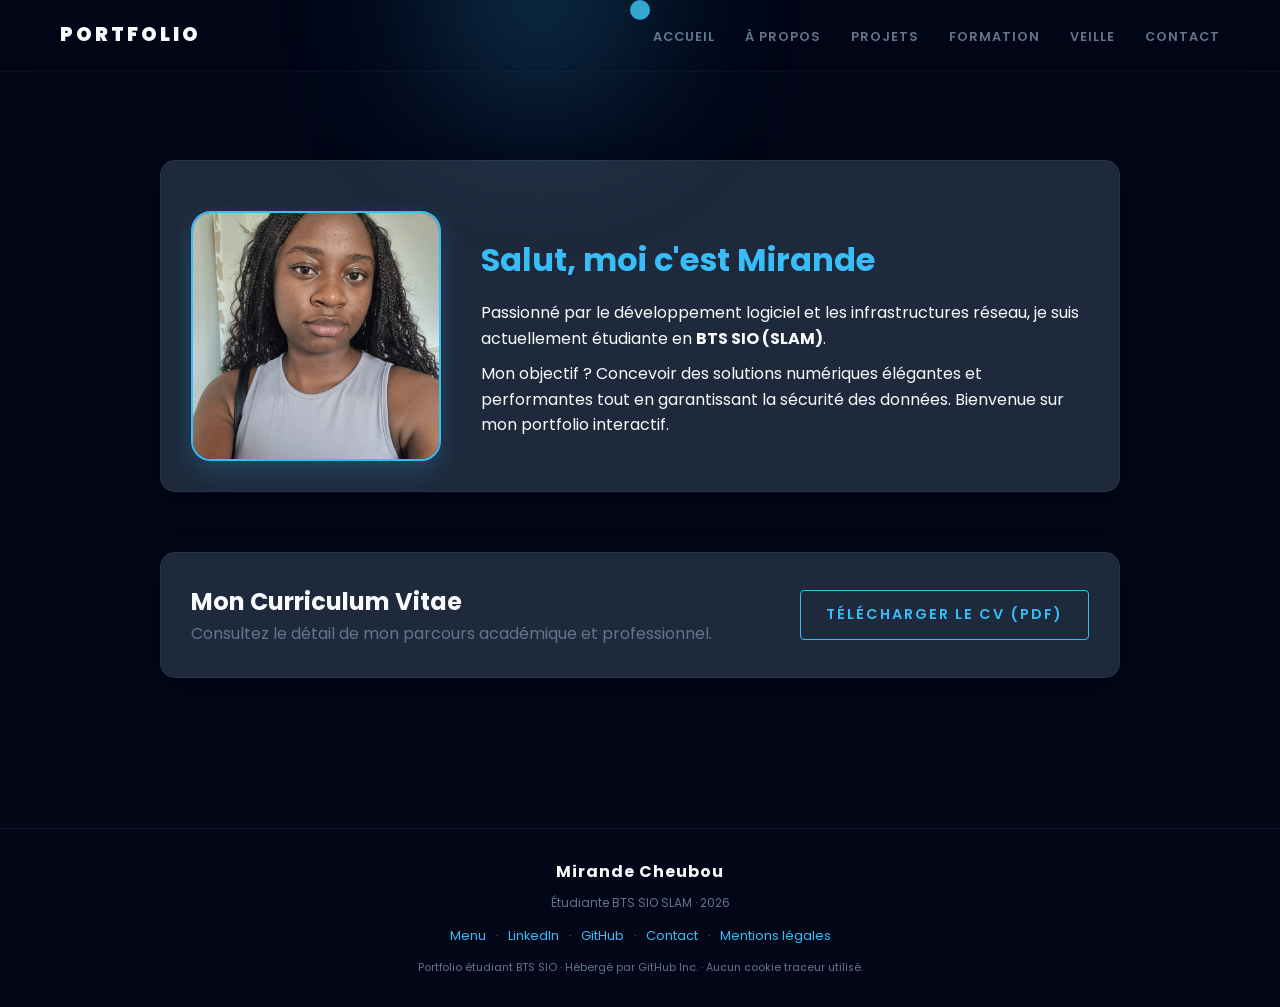
==== accueil.html @ 2b9a52fa "feat:resolve cursor" ====
<!DOCTYPE html>
<html lang="fr">
<head>
    <meta charset="UTF-8">
    <title>Accueil | Présentation & CV</title>
    <link rel="stylesheet" href="styles.css">
    <link rel="stylesheet" href="nav.css">


</head>
<body>
    <div id="cursor"></div>
    <div id="cursor-blur"></div>
<header>
  <nav>
    <a href="index.html" class="logo">PORTFOLIO</a>

    <button class="burger" id="burger" aria-label="Menu">
      <span></span><span></span><span></span>
    </button>

    <ul class="nav-links" id="nav-links">
      <li><a href="accueil.html">Accueil</a></li>
      <li><a href="apropos.html">À Propos</a></li>
      <li><a href="projet.html">Projets</a></li>
      <li><a href="formation.html">Formation</a></li>
      <li><a href="veille.html">Veille</a></li>
      <li><a href="contact.html">Contact</a></li>
    </ul>
  </nav>
</header>

    <div class="content-wrapper">
        
        <section class="card" style="margin-top: 70px;">
            <div class="intro-container">
                <img src="ma-photo.jpeg" alt="Mirande Cheubou" class="profile-square">
                
                <div class="intro-text">
                    <h2>Salut, moi c'est Mirande </h2>
                    <p>Passionné par le développement logiciel et les infrastructures réseau, je suis actuellement étudiante en <strong>BTS SIO (SLAM)</strong>.</p>
                    <p style="margin-top: 10px;">
                        Mon objectif ? Concevoir des solutions numériques élégantes et performantes tout en garantissant la sécurité des données. Bienvenue sur mon portfolio interactif.
                    </p>
                </div>
            </div>
        </section>

        <section class="card" id="cv">
            <div style="display: flex; justify-content: space-between; align-items: center; flex-wrap: wrap; gap: 20px;">
                <div>
                    <h2>Mon Curriculum Vitae</h2>
                    <p style="color: var(--text-dim);">Consultez le détail de mon parcours académique et professionnel.</p>
                </div>
                <a href="Mirande_Cheubou_CV.pdf" class="cta" style="padding: 12px 25px; font-size: 0.9rem;">Télécharger le CV (PDF)</a>
            </div>
        </section>
    </div>
   
    <footer>
  <div class="footer-content">
    <p class="footer-name">Mirande Cheubou</p>
    <p class="footer-sub">Étudiante BTS SIO SLAM · 2026</p>
    <div class="footer-links">
      <a href="index.html">Menu</a>
      <span>·</span>
      <a href="https://linkedin.com/in/mirande-cheubou" target="_blank">LinkedIn</a>
      <span>·</span>
      <a href="https://github.com/MirandeCheubou" target="_blank">GitHub</a>
      <span>·</span>
      <a href="contact.html">Contact</a>
      <span>·</span>
        <a href="mentions.html">Mentions légales</a>
    </div>
    <p class="legal-mention">
      Portfolio étudiant BTS SIO · Hébergé par GitHub Inc. · Aucun cookie traceur utilisé.
    </p>
  </div>
</footer>
       <script src="/cursor.js" defer></script>
</body>
</html>
---- styles.css ----
/* --- Variables et Reset --- */
:root {
    --bg: #0f172a;
    --card-bg: #1e293b;
    --accent: #38bdf8;
    --text: #f1f5f9;
    --text-dim: #94a3b8;
    --success: #22c55e;
    --transition: all 0.3s cubic-bezier(0.4, 0, 0.2, 1);
}

body {
    margin: 0;
    font-family: 'Segoe UI', Roboto, sans-serif;
    background-color: var(--bg);
    color: var(--text);
    line-height: 1.6;
    display: flex;
    flex-direction: column;
    align-items: center;
    min-height: 100vh;
}

/* --- Mise en page Accueil (Photo + Texte) --- */
.intro-container {
    display: flex;
    align-items: center;
    gap: 40px; /* Espace entre la photo et le texte */
    margin-top: 20px;
}

.profile-square {
    width: 250px;
    height: 250px;
    object-fit: cover;
    border-radius: 20px; 
    border: 2px solid var(--accent);
    box-shadow: 0 10px 25px rgba(56, 189, 248, 0.2);
    flex-shrink: 0; }
.intro-text {
    flex: 1;
    text-align: left;
}

.intro-text h2 {
    color: var(--accent);
    margin-bottom: 15px;
    font-size: 2rem;
}



.sub-node {
    font-size: 0.95rem;
    color: var(--text-dim);
    margin-left: 25px;
    display: block;
    text-decoration: none;
    transition: var(--transition);
}

.sub-node:hover { color: var(--accent); }

/* --- Style des Pages de Contenu --- */
.content-wrapper {
    width: 90%;
    display:flex;
    flex-direction: column;
    gap:30px;
    max-width: 1000px;
      padding: 40px 20px;  
     margin-top: 50px;
    animation: fadeIn 0.5s ease-out;
    margin-bottom: 20px;
}

.card {
    background: var(--card-bg);
    padding: 30px;
    border-radius: 15px;
    box-shadow: 0 10px 30px rgba(0,0,0,0.3);
    margin-bottom: 30px;
    border: 1px solid rgba(255,255,255,0.05);
}

.back-btn {
    text-decoration: none;
    color: var(--accent);
    font-weight: bold;
    display: inline-block;
    margin-bottom: 20px;
    transition: var(--transition);
}

.back-btn:hover { transform: translateX(-5px); }

/* --- Éléments Spécifiques --- */
.profile-img {
    width: 180px;
    height: 180px;
    border-radius: 50%;
    border: 4px solid var(--accent);
    object-fit: cover;
    display: block;
    margin: 0 auto 20px;
    box-shadow: 0 0 20px rgba(56, 189, 248, 0.3);
}

.grid {
    display: grid;
    grid-template-columns: repeat(auto-fit, minmax(280px, 1fr));
    gap: 20px;
}

.project-item, .skill-badge {
    background: #0f172a;
    padding: 20px;
    border-radius: 10px;
    border: 1px solid #334155;
    transition: var(--transition);
}

.project-item:hover { border-color: var(--accent); transform: translateY(-5px); }

/* Tableaux (E4/E5) */
table {
    width: 100%;
    border-collapse: collapse;
    margin-top: 20px;
}

th, td {
    padding: 12px;
    text-align: left;
    border-bottom: 1px solid #334155;
}

th { color: var(--accent); }

/* Contact Links */
.contact-list { list-style: none; padding: 0; }
.contact-list li { margin: 15px 0; font-size: 1.1rem; }
.contact-list a { color: var(--accent); text-decoration: none; font-weight: bold; }

/* --- Section Spéciale IA --- */
.ia-focus {
    border-left: 4px solid #8b5cf6; 
    background: linear-gradient(90deg, rgba(139, 92, 246, 0.1) 0%, rgba(30, 41, 59, 0) 100%);
    padding: 25px;
    border-radius: 15px 15px 15px 15px;
    margin-top: 20px;
    border: 1px solid rgba(139, 92, 246, 0.2);
}

.ia-focus h3 {
    color: #a78bfa;
    margin-bottom: 10px;
    display: flex;
    align-items: center;
    gap: 10px;
}

.tag-ia {
    background: #8b5cf6;
    color: white;
    padding: 3px 12px;
    border-radius: 20px;
    font-size: 0.7rem;
    text-transform: uppercase;
    letter-spacing: 1px;
}

.exp-item {
    margin-bottom: 30px;
    position: relative;
}

.exp-item h3 {
    color: var(--accent);
    font-size: 1.2rem;
}

.exp-date {
    font-size: 0.85rem;
    color: var(--text-dim);
    margin-bottom: 8px;
    display: block;
}
/* --- styles pour Compétences --- */

.skill-card {
    background: #0f172a;
    padding: 25px;
    border-radius: 12px;
    border: 1px solid #334155;
    transition: var(--transition);
    display: flex;
    flex-direction: column;
    height: auto; /* Laisse la carte grandir selon le texte */
}

.skill-card h3 {
    margin-top: 0;
    font-size: 1.15rem;
}

.skill-details {
    display: none;
    margin-top: 15px;
    font-size: 0.9rem;
    color: var(--text-dim);
    border-top: 1px solid #334155;
    padding-top: 10px;
    animation: fadeIn 0.4s ease;
}

.btn-details {
    background: transparent;
    border: 1px solid var(--accent);
    color: var(--accent);
    padding: 5px 12px;
    border-radius: 20px;
    font-size: 0.8rem;
    cursor: pointer;
    margin-top: 10px;
    transition: 0.3s;
}

.btn-details:hover {
    background: var(--accent);
    color: var(--bg);
}

/* --- Design Soft Skills --- */
.soft-skills-container {
    display: flex;
    flex-wrap: wrap;
    gap: 15px;
    margin-top: 20px;
}

.soft-skill-tag {
    background: linear-gradient(135deg, #1e293b 0%, #334155 100%);
    padding: 10px 20px;
    border-radius: 50px;
    border-left: 3px solid var(--accent);
    font-weight: 500;
    box-shadow: 0 4px 15px rgba(0,0,0,0.2);
    transition: var(--transition);
}

.soft-skill-tag:hover {
    transform: scale(1.05);
    border-left-color: var(--success);
}

/* --- Page Contact Spécifique --- */
.contact-grid {
    display: grid;
    grid-template-columns: repeat(auto-fit, minmax(200px, 1fr));
    gap: 20px;
    margin-top: 30px;
}

.contact-card {
    background: #1e293b;
    padding: 30px;
    border-radius: 15px;
    text-align: center;
    text-decoration: none;
    color: var(--text);
    border: 1px solid rgba(255,255,255,0.05);
    transition: all 0.4s ease;
    display: flex;
    flex-direction: column;
    align-items: center;
    gap: 15px;
}

.contact-card:hover {
    transform: translateY(-10px);
    background: #24344d;
    border-color: var(--accent);
    box-shadow: 0 10px 30px rgba(56, 189, 248, 0.1);
}

.contact-icon {
    font-size: 2rem;
    background: rgba(56, 189, 248, 0.1);
    width: 60px;
    height: 60px;
    display: flex;
    align-items: center;
    justify-content: center;
    border-radius: 50%;
    color: var(--accent);
    margin-bottom: 10px;
}

.contact-card h3 {
    font-size: 1.1rem;
    margin: 0;
}

.contact-card p {
    font-size: 0.85rem;
    color: var(--text-dim);
}

.copy-mail-btn {
    margin-top: 40px;
    background: rgba(56, 189, 248, 0.05);
    border: 1px dashed var(--accent);
    padding: 15px 30px;
    border-radius: 10px;
    color: var(--accent);
    cursor: pointer;
    transition: 0.3s;
}

.copy-mail-btn:hover {
    background: var(--accent);
    color: var(--bg);
}

footer {
  border-top: 1px solid rgba(56, 189, 248, 0.1);
  padding: 30px 20px;
  margin-top: 60px;
  text-align: center;
  width: 100%;
}

.footer-content {
  max-width: 600px;
  margin: 0 auto;
  display: flex;
  flex-direction: column;
  align-items: center;
  gap: 8px;
}

.footer-name {
  font-size: 1rem;
  font-weight: 700;
  color: var(--text);
  letter-spacing: 1px;
}

.footer-sub {
  font-size: 0.75rem;
  color: var(--text-dim);
}

.footer-links {
  display: flex;
  align-items: center;
  gap: 10px;
  flex-wrap: wrap;
  justify-content: center;
  margin: 6px 0;
}

.footer-links a {
  color: var(--accent);
  text-decoration: none;
  font-size: 0.8rem;
  transition: 0.3s;
}

.footer-links a:hover { opacity: 0.7; }

.footer-links span {
  color: var(--text-dim);
  font-size: 0.7rem;
}

.legal-mention {
  font-size: 0.68rem;
  color: var(--text-dim);
  max-width: 500px;
  line-height: 1.5;
}

/* Responsive pour mobile */
@media (max-width: 600px) {
    .footer-links {
        flex-direction: column;
        gap: 10px;
    }
}

/* Animations */
@keyframes fadeIn {
    from { opacity: 0; transform: translateY(20px); }
    to { opacity: 1; transform: translateY(0); }
}

/* Version mobile */
@media (max-width: 768px) {
    .intro-container {
        flex-direction: column;
        text-align: center;
    }
    .intro-text {
        text-align: center;
    }
}
/* ============================================
   RESPONSIVE MOBILE — max-width: 768px
   ============================================ */
@media (max-width: 768px) {

  /* --- Navigation --- */
  nav {
    padding: 15px;
    flex-wrap: wrap;
    gap: 10px;
  }

  .nav-links {
    gap: 12px;
    flex-wrap: wrap;
    justify-content: center;
  }

  .nav-links a {
    font-size: 0.7rem;
    padding: 8px 0;
  }

  /* --- Hero (index.html) --- */
  .hero {
    padding: 100px 20px 40px;
    height: auto;
    min-height: 100vh;
  }

  .hero-title {
    font-size: clamp(1.8rem, 8vw, 3rem);
    letter-spacing: -1px;
  }

  .hero-subtitle {
    font-size: 0.95rem;
    padding: 0 10px;
  }

  .cta-container {
    margin-top: 30px;
  }

  /* --- Content wrapper (toutes les pages internes) --- */
  .content-wrapper {
    width: 95%;
    padding: 20px 10px;
    margin-top: 80px;
  }

  /* --- Cards --- */
  .card {
    padding: 20px 15px;
  }

  /* --- Intro (accueil.html) — photo + texte --- */
  .intro-container {
    flex-direction: column;
    align-items: center;
    text-align: center;
    gap: 20px;
  }

  .profile-square {
    width: 160px;
    height: 160px;
  }

  .intro-text {
    text-align: center;
  }

  .intro-text h2 {
    font-size: 1.4rem;
  }

  /* Bouton CV */
  .card > div {
    flex-direction: column;
    align-items: flex-start;
  }

  /* --- Grille de compétences / projets --- */
  .grid {
    grid-template-columns: 1fr;
  }

  /* --- Veille : header article (titre + date) --- */
  .card [style*="justify-content: space-between"] {
    flex-direction: column;
    gap: 8px;
    align-items: flex-start !important;
  }

  /* --- Tableaux (projet.html) --- */
  table {
    font-size: 0.8rem;
  }

  th, td {
    padding: 8px 6px;
  }

  /* --- Soft skills --- */
  .soft-skills-container {
    gap: 10px;
  }

  .soft-skill-tag {
    font-size: 0.85rem;
    padding: 8px 14px;
  }

  /* --- Contact grid --- */
  .contact-grid {
    grid-template-columns: 1fr;
  }

  /* --- Footer --- */
  .footer-links {
    flex-direction: column;
    gap: 10px;
    align-items: center;
  }
}

/* ============================================
   TRÈS PETIT ÉCRAN — max-width: 400px
   ============================================ */
@media (max-width: 400px) {
  .nav-links {
    gap: 8px;
  }

  .nav-links a {
    font-size: 0.65rem;
  }

  .hero-title {
    font-size: 1.6rem;
  }

  .profile-square {
    width: 130px;
    height: 130px;
  }

  .cta {
    padding: 12px 24px;
    font-size: 0.8rem;
  }
}
---- nav.css ----
@import url('https://fonts.googleapis.com/css2?family=Poppins:wght@300;400;700;900&display=swap');

:root {
    --bg: #020617;
    --accent: #38bdf8;
    --accent-glow: rgba(56, 189, 248, 0.3);
    --text: #f8fafc;
    --text-dim: #64748b;
    --nav-bg: rgba(2, 6, 23, 0.8);
}

* {
    margin: 0;
    padding: 0;
    box-sizing: border-box;
     /*cursor: none; On cache le vrai curseur pour mettre le nôtre */
}

body {
    font-family: 'Poppins', sans-serif;
    background-color: var(--bg);
    color: var(--text);
    /* MODIFICATIONS ICI */
    overflow-x: hidden; /* Empêche le scroll horizontal */
    overflow-y: auto;   /* Autorise le scroll vertical sur toutes les pages */
    min-height: 100vh;
    cursor: none;
}

/* --- Curseur Personnalisé --- */
#cursor {
    width: 20px;
    height: 20px;
    background: var(--accent);
    border-radius: 50%;
    position: fixed; 
    pointer-events: none;
    z-index: 9999;
    mix-blend-mode: difference;
    transition: transform 0.1s ease;
}

#cursor-blur {
    width: 200px;
    height: 200px;
    background: var(--accent-glow);
    filter: blur(80px);
    border-radius: 50%;
     position: fixed; 
    pointer-events: none;
    z-index: 9998;
    transform: translate(-50%, -50%);
}

/* --- Header Fixe --- */
header {
    position: fixed;
    top: 0;
    width: 100%;
    background: var(--nav-bg);
    backdrop-filter: blur(15px);
    z-index: 1000;
    border-bottom: 1px solid rgba(255,255,255,0.03);
}

nav {
    max-width: 1200px;
    margin: 0 auto;
    display: flex;
    justify-content: space-between;
    align-items: center;
    padding:20px;
}

.logo {
    font-weight: 900;
    font-size: 1.2rem;
    color: var(--text);
    text-decoration: none;
    letter-spacing: 3px;
}

.nav-links {
    display: flex;
    list-style: none;
    gap: 30px;
}

.nav-links a {
    text-decoration: none;
    color: var(--text-dim);
    font-size: 0.8rem;
    font-weight: 600;
    padding: 20px 0;
    text-transform: uppercase;
    letter-spacing: 1px;
    transition: 0.3s;
}

.nav-links a:hover { color: var(--accent); }

/* --- Hero Section --- */
.hero {
    height: 100vh;
    display: flex;
    flex-direction: column;
    justify-content: center;
    align-items: center;
    text-align: center;
    padding: 20 20px;
    position: relative;
}

.hero-title {
    font-size: clamp(1rem, 7vw, 4.5rem);
    font-weight: 800;
    line-height: 1;
    margin-top: 20px;
    margin-bottom: 25px;
    letter-spacing: -2px;
    opacity: 0;
    transform: translateY(30px);
    animation: reveal 1s cubic-bezier(0.77, 0, 0.175, 1) forwards;
}

.hero-title span {
    color: var(--accent);
    display: block;
}

.hero-subtitle {
    font-size: 1.1rem;
    color: var(--text-dim);
    max-width: 550px;
    font-weight: 300;
    opacity: 0;
    animation: fadeIn 1s ease forwards 0.8s;
}

.cta-container {
    margin-top: 50px;
    opacity: 0;
    animation: fadeIn 1s ease forwards 1.2s;
}

.cta {
    padding: 15px 40px;
    border: 1px solid var(--accent);
    color: var(--accent);
    text-decoration: none;
    border-radius: 4px;
    font-weight: 600;
    font-size: 0.9rem;
    text-transform: uppercase;
    letter-spacing: 2px;
    transition: 0.4s;
}

.cta:hover {
    background: var(--accent);
    color: var(--bg);
    box-shadow: 0 0 30px var(--accent-glow);
}

/* --- Burger button --- */
.burger {
  display: none;
  flex-direction: column;
  gap: 5px;
  background: none;
  border: none;
  cursor: pointer;
  padding: 5px;
  z-index: 1100;
}

.burger span {
  display: block;
  width: 25px;
  height: 2px;
  background: var(--text);
  border-radius: 2px;
  transition: 0.3s;
}

/* Burger animé quand ouvert */
.burger.open span:nth-child(1) { transform: translateY(7px) rotate(45deg); }
.burger.open span:nth-child(2) { opacity: 0; }
.burger.open span:nth-child(3) { transform: translateY(-7px) rotate(-45deg); }

@media (max-width: 768px) {

  /* Affiche le burger */
  .burger { display: flex; }

  /* Cache les liens par défaut */
  .nav-links {
    display: none;
    position: fixed;
    top: 0;
    left: 0;
    width: 100%;
    height: 100vh;
    background: rgba(2, 6, 23, 0.97);
    flex-direction: column;
    align-items: center;
    justify-content: center;
    gap: 35px;
    z-index: 1050;
  }

  /* Quand le menu est ouvert */
  .nav-links.open {
    display: flex;
  }

  .nav-links a {
    font-size: 1.2rem;
    letter-spacing: 3px;
  }
}

/* --- Animations --- */
@keyframes reveal {
    to { opacity: 1; transform: translateY(0); }
}

@keyframes fadeIn {
    to { opacity: 1; }
}

/* --- Adaptation pour les mobiles (plus de curseur) --- */
@media (max-width: 768px) {
    * { cursor: auto; }
    #cursor, #cursor-blur { display: none; }
}
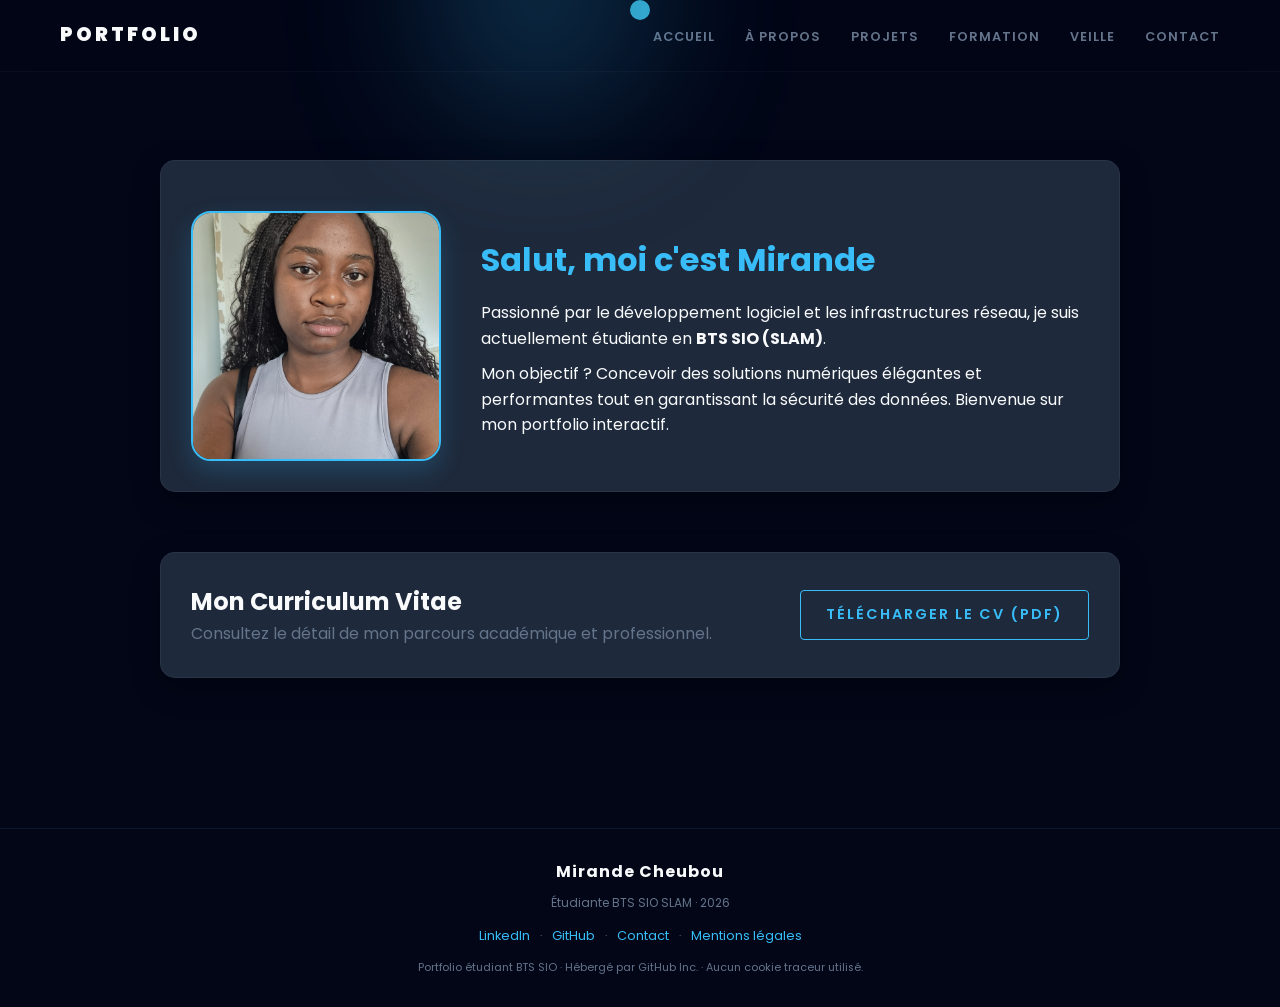
==== commit 84230aa2: "Update accueil.html" ====
--- a/accueil.html
+++ b/accueil.html
@@ -2,9 +2,11 @@
 <html lang="fr">
 <head>
     <meta charset="UTF-8">
-    <title>Accueil | Présentation & CV</title>
+    <meta name="viewport" content="width=device-width, initial-scale=1.0">
+    <title> Présentation & CV</title>
     <link rel="stylesheet" href="styles.css">
     <link rel="stylesheet" href="nav.css">
+
 
 
 </head>
@@ -62,9 +64,7 @@
     <p class="footer-name">Mirande Cheubou</p>
     <p class="footer-sub">Étudiante BTS SIO SLAM · 2026</p>
     <div class="footer-links">
-      <a href="index.html">Menu</a>
-      <span>·</span>
-      <a href="https://linkedin.com/in/mirande-cheubou" target="_blank">LinkedIn</a>
+      <a href="https://www.linkedin.com/in/mirande-cheubou-1bb406363/" target="_blank">LinkedIn</a>
       <span>·</span>
       <a href="https://github.com/MirandeCheubou" target="_blank">GitHub</a>
       <span>·</span>
@@ -77,6 +77,6 @@
     </p>
   </div>
 </footer>
-       <script src="/cursor.js" defer></script>
+       <script src="cursor.js" defer></script>
 </body>
-</html>+</html>
--- a/styles.css
+++ b/styles.css
@@ -382,11 +382,16 @@
   line-height: 1.5;
 }
 
-/* Responsive pour mobile */
 @media (max-width: 600px) {
     .footer-links {
-        flex-direction: column;
-        gap: 10px;
+        flex-direction: row;  
+        flex-wrap: wrap;
+        gap: 6px;
+        justify-content: center;
+    }
+
+    .footer-links span {
+        display: none;         
     }
 }
 
@@ -396,40 +401,15 @@
     to { opacity: 1; transform: translateY(0); }
 }
 
-/* Version mobile */
-@media (max-width: 768px) {
-    .intro-container {
-        flex-direction: column;
-        text-align: center;
-    }
-    .intro-text {
-        text-align: center;
-    }
-}
 /* ============================================
-   RESPONSIVE MOBILE — max-width: 768px
+   RESPONSIVE MOBILE — 768px
    ============================================ */
 @media (max-width: 768px) {
 
-  /* --- Navigation --- */
   nav {
     padding: 15px;
-    flex-wrap: wrap;
-    gap: 10px;
-  }
-
-  .nav-links {
-    gap: 12px;
-    flex-wrap: wrap;
-    justify-content: center;
-  }
-
-  .nav-links a {
-    font-size: 0.7rem;
-    padding: 8px 0;
-  }
-
-  /* --- Hero (index.html) --- */
+  }
+
   .hero {
     padding: 100px 20px 40px;
     height: auto;
@@ -450,19 +430,16 @@
     margin-top: 30px;
   }
 
-  /* --- Content wrapper (toutes les pages internes) --- */
   .content-wrapper {
     width: 95%;
     padding: 20px 10px;
     margin-top: 80px;
   }
 
-  /* --- Cards --- */
   .card {
     padding: 20px 15px;
   }
 
-  /* --- Intro (accueil.html) — photo + texte --- */
   .intro-container {
     flex-direction: column;
     align-items: center;
@@ -483,25 +460,16 @@
     font-size: 1.4rem;
   }
 
-  /* Bouton CV */
-  .card > div {
-    flex-direction: column;
-    align-items: flex-start;
-  }
-
-  /* --- Grille de compétences / projets --- */
   .grid {
     grid-template-columns: 1fr;
   }
 
-  /* --- Veille : header article (titre + date) --- */
   .card [style*="justify-content: space-between"] {
     flex-direction: column;
     gap: 8px;
     align-items: flex-start !important;
   }
 
-  /* --- Tableaux (projet.html) --- */
   table {
     font-size: 0.8rem;
   }
@@ -510,7 +478,6 @@
     padding: 8px 6px;
   }
 
-  /* --- Soft skills --- */
   .soft-skills-container {
     gap: 10px;
   }
@@ -520,30 +487,34 @@
     padding: 8px 14px;
   }
 
-  /* --- Contact grid --- */
   .contact-grid {
     grid-template-columns: 1fr;
   }
 
-  /* --- Footer --- */
+  /* Footer — NE PAS toucher .footer-links ici */
+  /* C'est géré par le @media 600px ci-dessous */
+}
+
+/* ============================================
+   FOOTER MOBILE — 600px
+   ============================================ */
+@media (max-width: 600px) {
   .footer-links {
-    flex-direction: column;
-    gap: 10px;
-    align-items: center;
+    flex-direction: row;
+    flex-wrap: wrap;
+    gap: 6px;
+    justify-content: center;
+  }
+
+  .footer-links span {
+    display: none;
   }
 }
 
 /* ============================================
-   TRÈS PETIT ÉCRAN — max-width: 400px
+   TRÈS PETIT ÉCRAN — 400px
    ============================================ */
 @media (max-width: 400px) {
-  .nav-links {
-    gap: 8px;
-  }
-
-  .nav-links a {
-    font-size: 0.65rem;
-  }
 
   .hero-title {
     font-size: 1.6rem;
@@ -558,5 +529,4 @@
     padding: 12px 24px;
     font-size: 0.8rem;
   }
-}
-
+}
